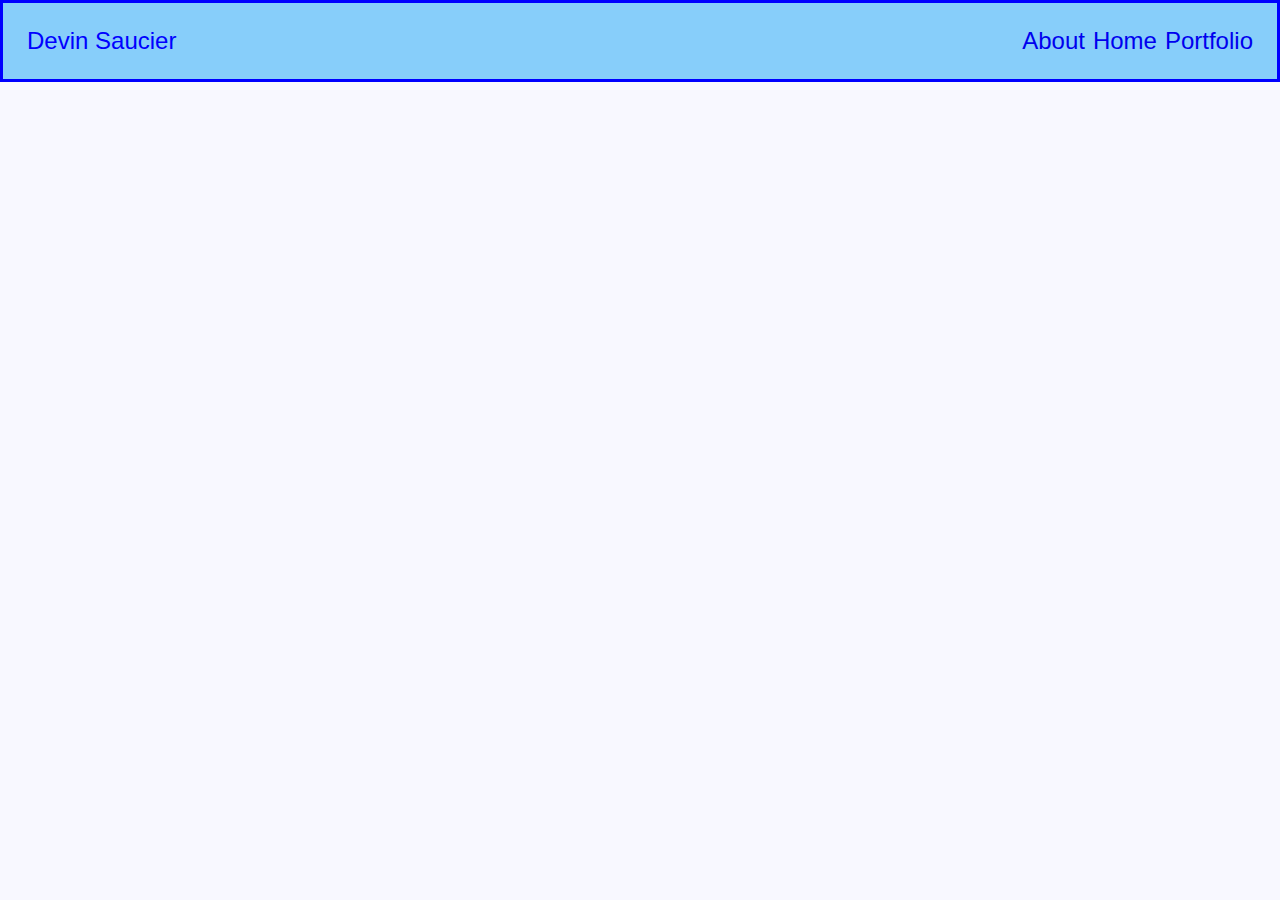
==== about.html @ 99c9e3cd "navBar" ====
<!DOCTYPE html>
<html lang="en">
  <head>
    <title>Document</title>
    <link href="style.css" rel="stylesheet" />
  </head>
  <body class="generalStyling">
    <section>
      <div class="navContainer">
        <p class="fullName">Devin Saucier</p>
        <span></span>
        <div class="navBar">
          <a class="navText" href="about.html">About</a>
          <a class="navText" href="index.html">Home</a>
          <a class="navText" href="portfolio.html">Portfolio</a>
        </div>
      </div>
    </section>
  </body>
</html>
---- style.css ----
* {
  margin: 0;
  padding: 0;
  font-family: "Franklin Gothic Medium", "Arial Narrow", Arial, sans-serif;
}

.navContainer {
  background-color: lightskyblue;
  color: blue;
  /* margin: 5px 20px; */
  border: 3px solid;
  padding: 1.5rem;
  display: flex;
  justify-content: space-between;
  align-items: center;
  /* flex-direction: column; */
  /* width: auto;
    height: 100px; */
  /* text-align: right */
}

.navBar {
  display: flex;
  justify-content: flex-end;
  gap: 0.5rem;
}

.navText {
  text-decoration: none;
  font-size: x-large;
}

.fullName {
  text-align: center;
  font-size: x-large;
  font-weight: 500;
}

.quotation {
  font-style: italic;
}

.generalStyling {
  background-color: ghostwhite;
}

/* .nav { */
/* background-color: lightskyblue;
    color:blue;
    text-align: right;
    margin: 5px 1120px;
    border: 3px solid;
    padding: 2px 3px;
    width: 1000px; */
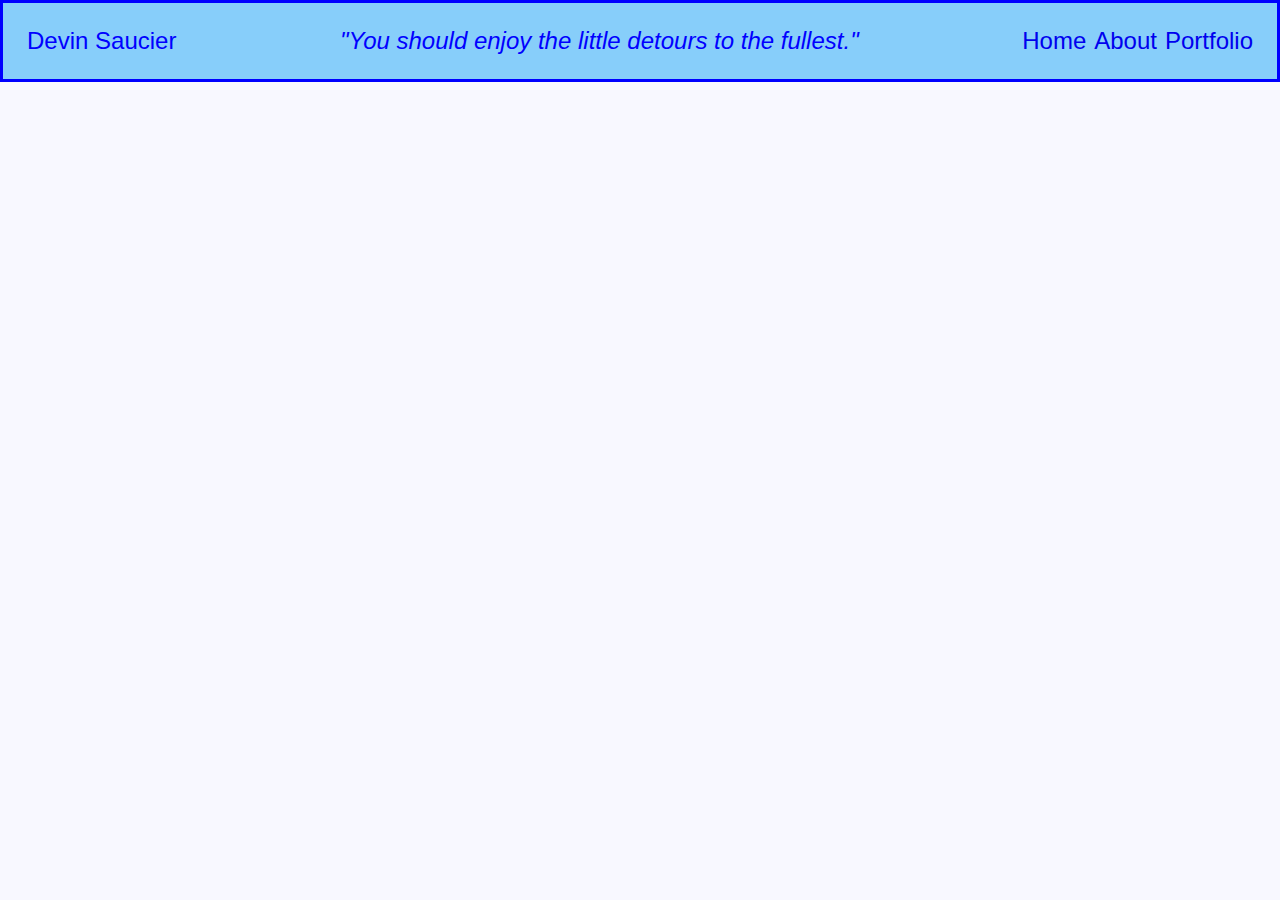
==== commit 9b3311dd: "Completed Home page" ====
--- a/about.html
+++ b/about.html
@@ -1,17 +1,20 @@
 <!DOCTYPE html>
 <html lang="en">
   <head>
-    <title>Document</title>
+    <title>Personal Website</title>
     <link href="style.css" rel="stylesheet" />
+    <script defer src="javascript.js"></script>
   </head>
   <body class="generalStyling">
     <section>
       <div class="navContainer">
         <p class="fullName">Devin Saucier</p>
-        <span></span>
+        <span class="quotation"
+          >"You should enjoy the little detours to the fullest."</span
+        >
         <div class="navBar">
+          <a class="navText" href="index.html">Home</a>
           <a class="navText" href="about.html">About</a>
-          <a class="navText" href="index.html">Home</a>
           <a class="navText" href="portfolio.html">Portfolio</a>
         </div>
       </div>
--- a/style.css
+++ b/style.css
@@ -7,16 +7,11 @@
 .navContainer {
   background-color: lightskyblue;
   color: blue;
-  /* margin: 5px 20px; */
   border: 3px solid;
   padding: 1.5rem;
   display: flex;
   justify-content: space-between;
   align-items: center;
-  /* flex-direction: column; */
-  /* width: auto;
-    height: 100px; */
-  /* text-align: right */
 }
 
 .navBar {
@@ -38,17 +33,51 @@
 
 .quotation {
   font-style: italic;
+  font-size: x-large;
 }
 
 .generalStyling {
   background-color: ghostwhite;
 }
 
-/* .nav { */
-/* background-color: lightskyblue;
-    color:blue;
-    text-align: right;
-    margin: 5px 1120px;
-    border: 3px solid;
-    padding: 2px 3px;
-    width: 1000px; */
+.homeBodyContainer {
+  display: flex;
+  justify-content: center;
+  padding: 1rem;
+}
+
+.homeBody {
+  color: blue;
+  border: 3px solid;
+  border-color: blue;
+  margin: 3rem 3rem;
+  background-color: lightskyblue;
+  display: flex;
+  flex-direction: column;
+  justify-content: space-between;
+  align-items: center;
+}
+
+.homeHeader {
+  padding: 0.5rem;
+  font-size: xx-large;
+}
+
+.homeContent {
+  font-size: x-large;
+  text-align: center;
+}
+
+.homeQuote {
+  font-style: italic;
+  font-size: x-large;
+}
+
+.homePic {
+  width: 100%;
+  max-height: 400px;
+}
+
+.homeImageContainer {
+  margin-top: 3rem;
+}
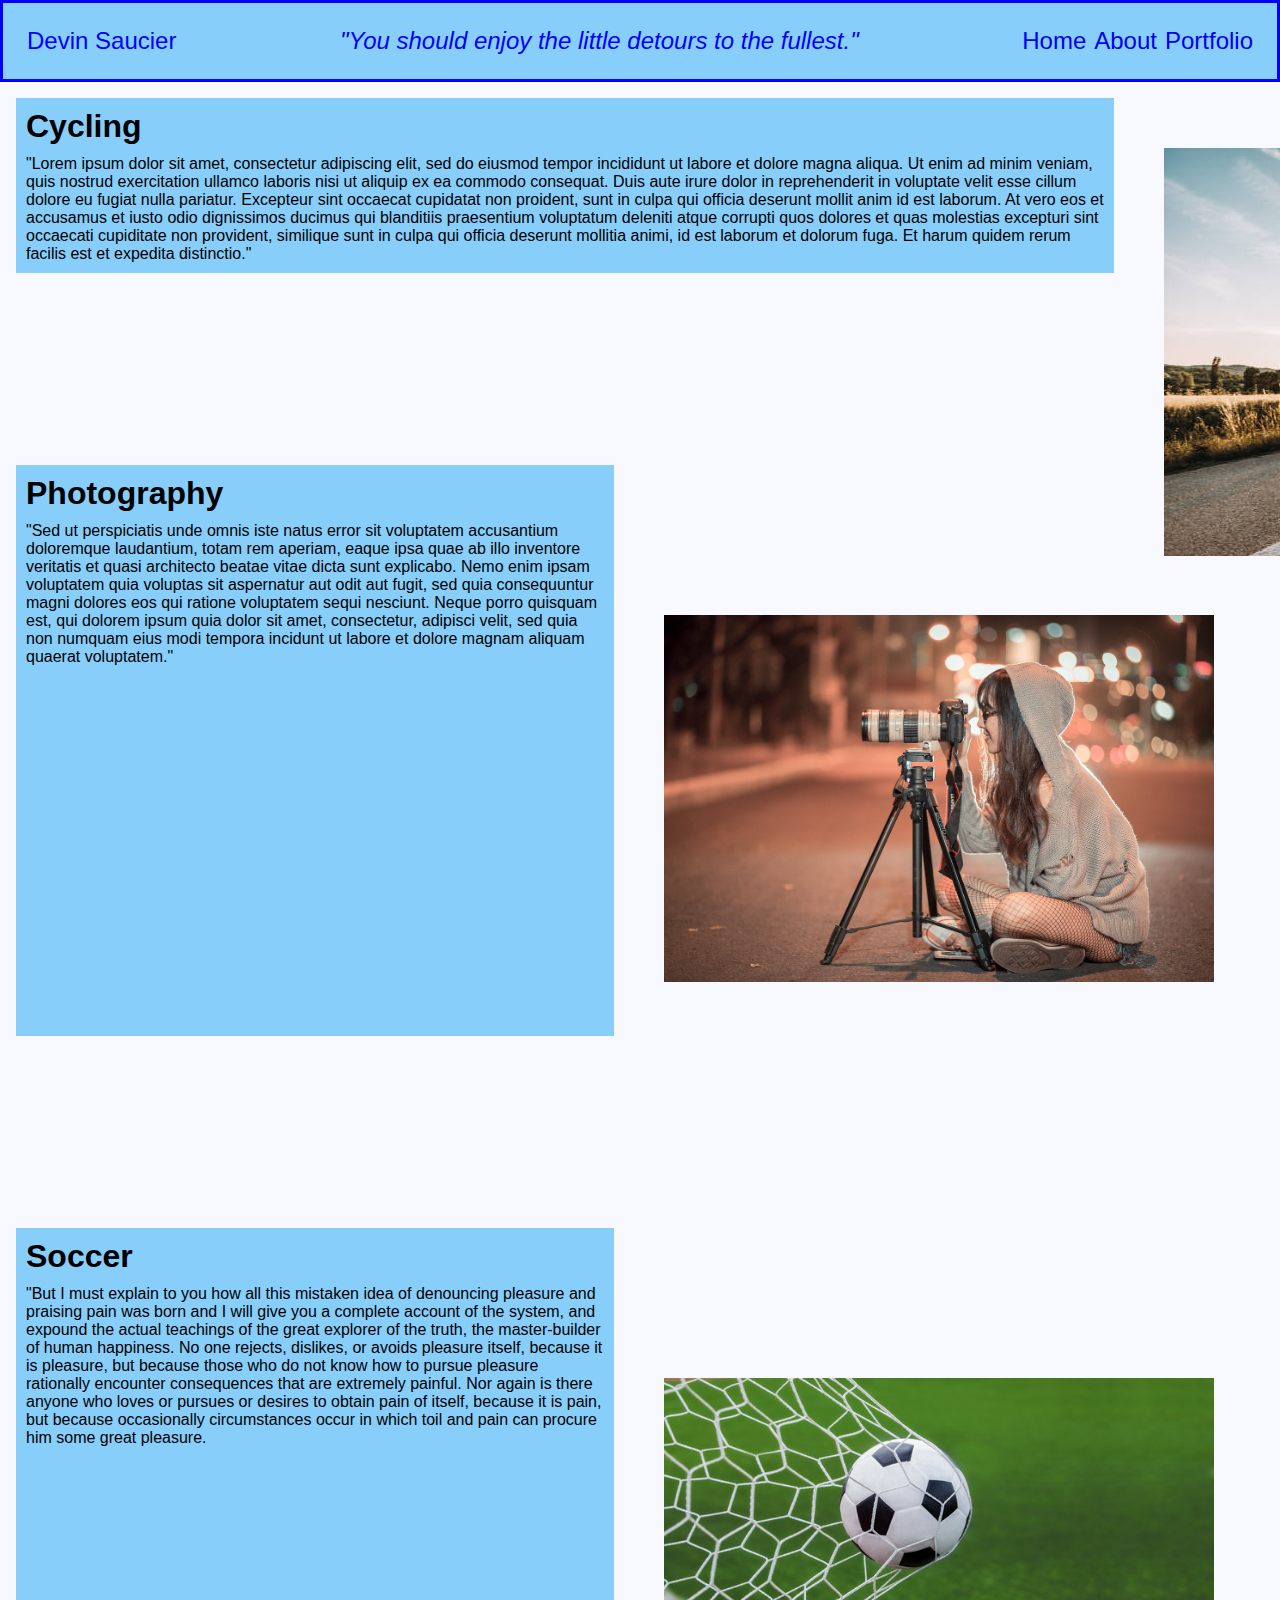
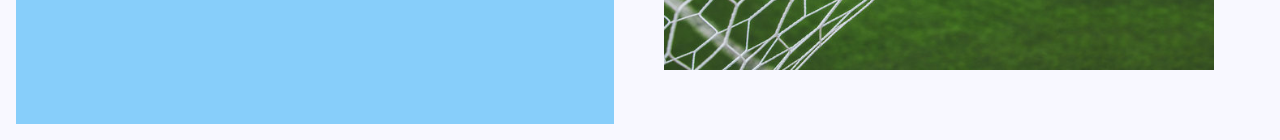
==== commit e5404334: "added the majority of About" ====
--- a/about.html
+++ b/about.html
@@ -19,5 +19,46 @@
         </div>
       </div>
     </section>
+    <section>
+      <div class="aboutBody">
+        <div class="aboutSectionOne">
+          <h1 class="aboutHeaderOne">Cycling</h1>
+          <p class="aboutContentOne">
+            "Lorem ipsum dolor sit amet, consectetur adipiscing elit, sed do
+            eiusmod tempor incididunt ut labore et dolore magna aliqua. Ut enim
+            ad minim veniam, quis nostrud exercitation ullamco laboris nisi ut
+            aliquip ex ea commodo consequat. Duis aute irure dolor in
+            reprehenderit in voluptate velit esse cillum dolore eu fugiat nulla
+            pariatur. Excepteur sint occaecat cupidatat non proident, sunt in
+            culpa qui officia deserunt mollit anim id est laborum. At vero eos et accusamus et iusto odio dignissimos ducimus qui blanditiis praesentium voluptatum deleniti atque corrupti quos dolores et quas molestias excepturi sint occaecati cupiditate non provident, similique sunt in culpa qui officia deserunt mollitia animi, id est laborum et dolorum fuga. Et harum quidem rerum facilis est et expedita distinctio."
+          </p>
+        </div>
+        <div class="aboutPhotoOne">
+          <img src="cycling.jpg" />
+        </div>
+    </section>
+    <section>
+        <div class="aboutBodyTwo">
+        <div class="aboutSectionTwo">
+          <h1 class="aboutHeaderTwo">Photography</h1>
+          <p class="aboutContentTwo">"Sed ut perspiciatis unde omnis iste natus error sit voluptatem accusantium doloremque laudantium, totam rem aperiam, eaque ipsa quae ab illo inventore veritatis et quasi architecto beatae vitae dicta sunt explicabo. Nemo enim ipsam voluptatem quia voluptas sit aspernatur aut odit aut fugit, sed quia consequuntur magni dolores eos qui ratione voluptatem sequi nesciunt. Neque porro quisquam est, qui dolorem ipsum quia dolor sit amet, consectetur, adipisci velit, sed quia non numquam eius modi tempora incidunt ut labore et dolore magnam aliquam quaerat voluptatem."</p>
+        </div>
+        <div>
+            <img class="aboutPhotoTwo" src="photography.jpg">
+        </div>
+      </div>
+    </section>
+    <section>
+        <div class="aboutBodyThree">
+        <div class="aboutSectionThree">
+          <h1 class="aboutHeaderThree">Soccer</h1>
+          <p class="aboutContentThree">
+            "But I must explain to you how all this mistaken idea of denouncing pleasure and praising pain was born and I will give you a complete account of the system, and expound the actual teachings of the great explorer of the truth, the master-builder of human happiness. No one rejects, dislikes, or avoids pleasure itself, because it is pleasure, but because those who do not know how to pursue pleasure rationally encounter consequences that are extremely painful. Nor again is there anyone who loves or pursues or desires to obtain pain of itself, because it is pain, but because occasionally circumstances occur in which toil and pain can procure him some great pleasure.
+          </p>
+        </div>
+        <div>
+          <img class="aboutPhotoThree" src="soccer.jpg" />
+        </div>
+    </section>
   </body>
 </html>
--- a/style.css
+++ b/style.css
@@ -81,3 +81,82 @@
 .homeImageContainer {
   margin-top: 3rem;
 }
+
+.aboutBody {
+  display: flex;
+  flex-direction: row;
+  justify-content: left;
+  padding: 1rem;
+}
+
+.aboutSectionOne {
+  background-color: lightskyblue;
+}
+
+.aboutHeaderOne {
+  margin: 10px;
+}
+
+.aboutContentOne {
+  margin: 10px;
+}
+
+.aboutPhotoOne {
+  width: 50px;
+  height: 50px;
+  padding: 50px;
+}
+
+.aboutBodyTwo {
+  display: flex;
+  flex-direction: row;
+  justify-content: left;
+  padding: 1rem;
+  margin-top: 10rem;
+}
+
+.aboutSectionTwo {
+  background-color: lightskyblue;
+}
+
+.aboutHeaderTwo {
+  margin: 10px;
+}
+
+.aboutContentTwo {
+  margin: 10px;
+}
+
+.aboutPhotoTwo {
+  width: 550px;
+  height: 100x;
+  padding: 50px;
+  margin-top: 100px;
+}
+
+.aboutBodyThree {
+  display: flex;
+  flex-direction: row;
+  justify-content: left;
+  padding: 1rem;
+  margin-top: 10rem;
+}
+
+.aboutSectionThree {
+  background-color: lightskyblue;
+}
+
+.aboutHeaderThree {
+  margin: 10px;
+}
+
+.aboutContentThree {
+  margin: 10px;
+}
+
+.aboutPhotoThree {
+  width: 550px;
+  height: 100x;
+  padding: 50px;
+  margin-top: 100px;
+}
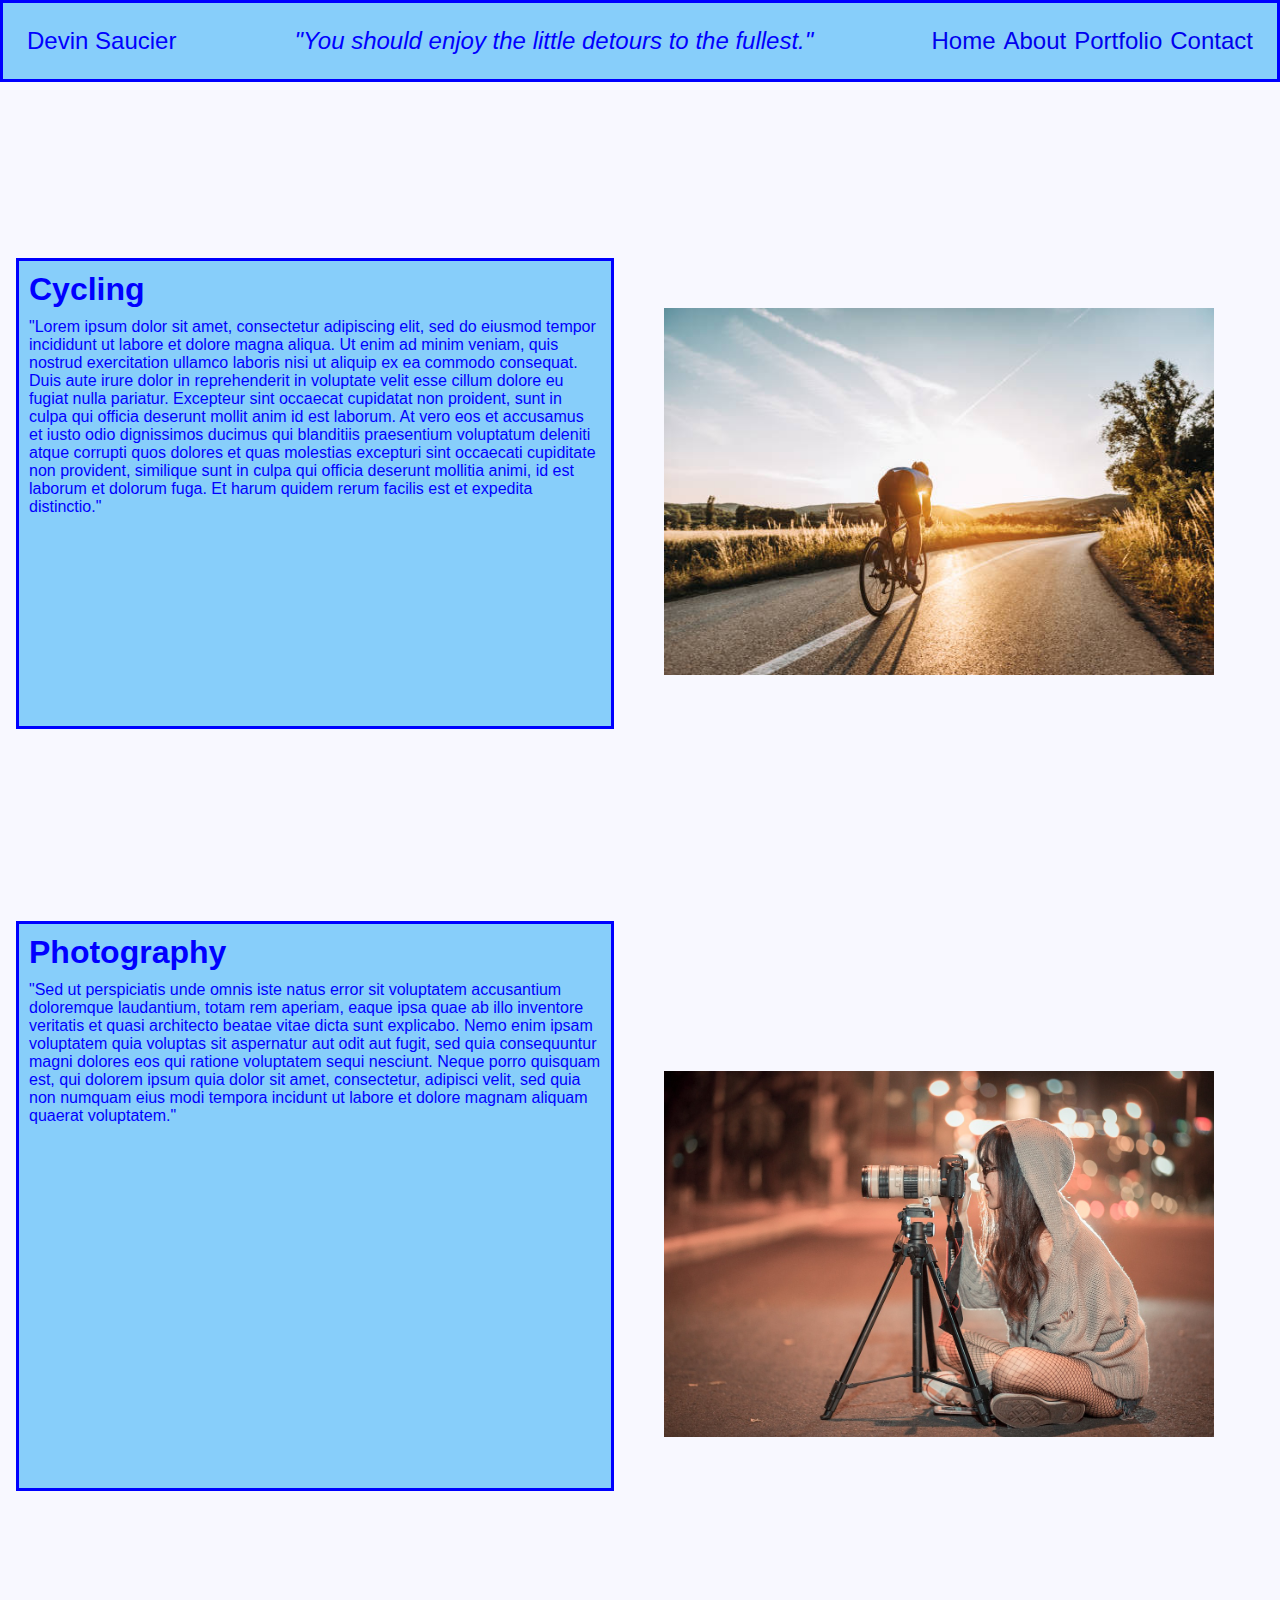
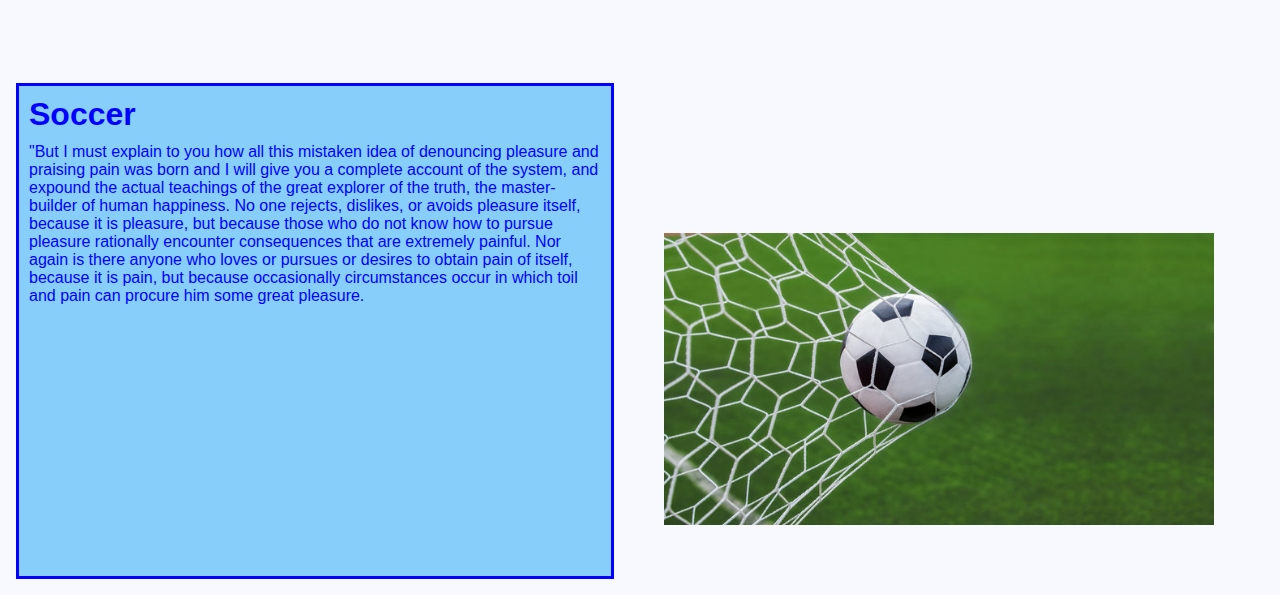
==== commit bc85e794: "added contact and success pages, with styling" ====
--- a/about.html
+++ b/about.html
@@ -16,6 +16,7 @@
           <a class="navText" href="index.html">Home</a>
           <a class="navText" href="about.html">About</a>
           <a class="navText" href="portfolio.html">Portfolio</a>
+          <a class="navText" href="contact.html">Contact</a>
         </div>
       </div>
     </section>
@@ -33,8 +34,8 @@
             culpa qui officia deserunt mollit anim id est laborum. At vero eos et accusamus et iusto odio dignissimos ducimus qui blanditiis praesentium voluptatum deleniti atque corrupti quos dolores et quas molestias excepturi sint occaecati cupiditate non provident, similique sunt in culpa qui officia deserunt mollitia animi, id est laborum et dolorum fuga. Et harum quidem rerum facilis est et expedita distinctio."
           </p>
         </div>
-        <div class="aboutPhotoOne">
-          <img src="cycling.jpg" />
+        <div>
+          <img class="aboutPhotoOne" src="cycling.jpg" />
         </div>
     </section>
     <section>
--- a/style.css
+++ b/style.css
@@ -6,7 +6,7 @@
 
 .navContainer {
   background-color: lightskyblue;
-  color: blue;
+  color: blue !important;
   border: 3px solid;
   padding: 1.5rem;
   display: flex;
@@ -36,6 +36,10 @@
   font-size: x-large;
 }
 
+.quotation:nth-child(3n) {
+  color: black;
+}
+
 .generalStyling {
   background-color: ghostwhite;
 }
@@ -50,7 +54,7 @@
   color: blue;
   border: 3px solid;
   border-color: blue;
-  margin: 3rem 3rem;
+  margin: 10rem 10rem;
   background-color: lightskyblue;
   display: flex;
   flex-direction: column;
@@ -66,11 +70,13 @@
 .homeContent {
   font-size: x-large;
   text-align: center;
+  padding: 25px;
 }
 
 .homeQuote {
   font-style: italic;
   font-size: x-large;
+  padding: 0.5rem;
 }
 
 .homePic {
@@ -79,18 +85,21 @@
 }
 
 .homeImageContainer {
-  margin-top: 3rem;
+  margin-top: 10rem;
 }
 
 .aboutBody {
   display: flex;
+  color: blue;
   flex-direction: row;
   justify-content: left;
   padding: 1rem;
+  margin-top: 10rem;
 }
 
 .aboutSectionOne {
   background-color: lightskyblue;
+  border: solid 3px;
 }
 
 .aboutHeaderOne {
@@ -102,13 +111,14 @@
 }
 
 .aboutPhotoOne {
-  width: 50px;
-  height: 50px;
+  width: 550px;
+  height: 100x;
   padding: 50px;
 }
 
 .aboutBodyTwo {
   display: flex;
+  color: blue;
   flex-direction: row;
   justify-content: left;
   padding: 1rem;
@@ -117,6 +127,7 @@
 
 .aboutSectionTwo {
   background-color: lightskyblue;
+  border: solid 3px;
 }
 
 .aboutHeaderTwo {
@@ -136,6 +147,7 @@
 
 .aboutBodyThree {
   display: flex;
+  color: blue;
   flex-direction: row;
   justify-content: left;
   padding: 1rem;
@@ -144,6 +156,7 @@
 
 .aboutSectionThree {
   background-color: lightskyblue;
+  border: solid 3px;
 }
 
 .aboutHeaderThree {
@@ -160,3 +173,122 @@
   padding: 50px;
   margin-top: 100px;
 }
+
+.portfolioSectionOne {
+  display: flex;
+  flex-direction: column;
+  padding: 2rem;
+  background-color: lightskyblue;
+  color: blue;
+  margin-top: 50px;
+  border: solid 3px;
+  margin-left: 50px;
+  margin-right: 50px;
+}
+
+.portfolioHeaderOne {
+  margin: 10px;
+  justify-content: center;
+  text-align: center;
+}
+
+.portfolioContentOne {
+  margin: 10px;
+  display: flex;
+}
+
+.portfolioPhotoOne {
+  width: 350px;
+  height: 300px;
+  padding: 10px;
+}
+
+.portfolioSectionTwo {
+  display: flex;
+  flex-direction: column;
+  padding: 2rem;
+  background-color: lightskyblue;
+  color: blue;
+  margin-top: 50px;
+  border: solid 3px;
+  margin-left: 50px;
+  margin-right: 50px;
+}
+
+.portfolioHeaderTwo {
+  margin: 10px;
+  text-align: center;
+}
+
+.portfolioContentTwo {
+  margin: 10px;
+  display: flex;
+}
+
+.portfolioPhotoTwo {
+  width: 350px;
+  height: 300px;
+  padding: 10px;
+}
+
+.portfolioContentThree {
+  margin: 10px;
+}
+
+.portfolioSectionThree {
+  display: flex;
+  flex-direction: column;
+  padding: 2rem;
+  background-color: lightskyblue;
+  color: blue;
+  border: solid 3px;
+  margin-top: 50px;
+  margin-bottom: 50px;
+  margin-left: 50px;
+  margin-right: 50px;
+}
+
+.portfolioHeaderThree {
+  margin: 10px;
+  justify-content: center;
+  text-align: center;
+}
+
+.portfolioContentThree {
+  margin: 10px;
+  display: flex;
+}
+
+.portfolioPhotoThree {
+  width: 350px;
+  height: 300px;
+  padding: 10px;
+}
+
+/* p:nth-child(3n) {
+  color: black;
+} */
+
+.contentFormContainer {
+  display: flex;
+  flex-direction: column;
+  padding: 2rem;
+  background-color: lightskyblue;
+  color: blue;
+  border: solid 3px;
+  margin: 50px;
+  justify-content: space-between;
+  text-align: center;
+}
+
+.successContainer {
+  display: flex;
+  flex-direction: column;
+  padding: 2rem;
+  background-color: lightskyblue;
+  color: blue;
+  border: solid 3px;
+  margin: 50px;
+  justify-content: space-between;
+  text-align: center;
+}
